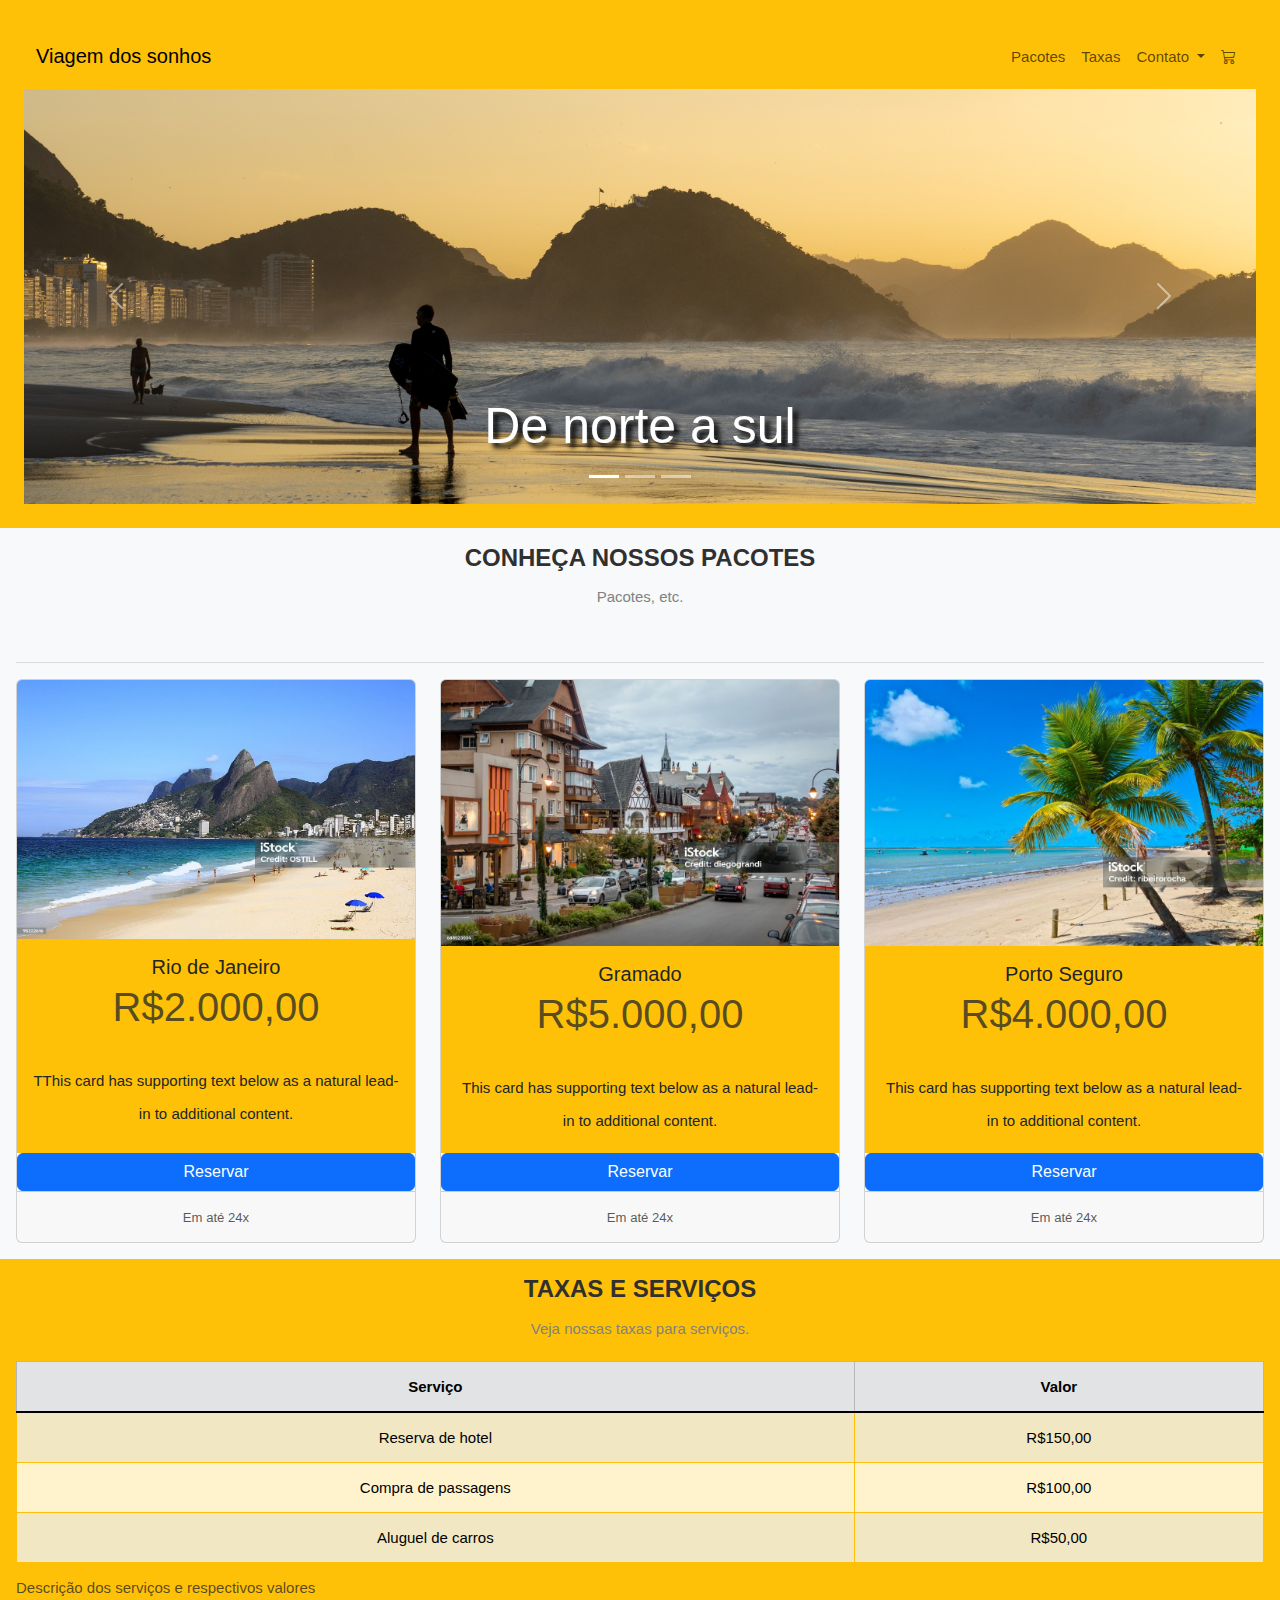
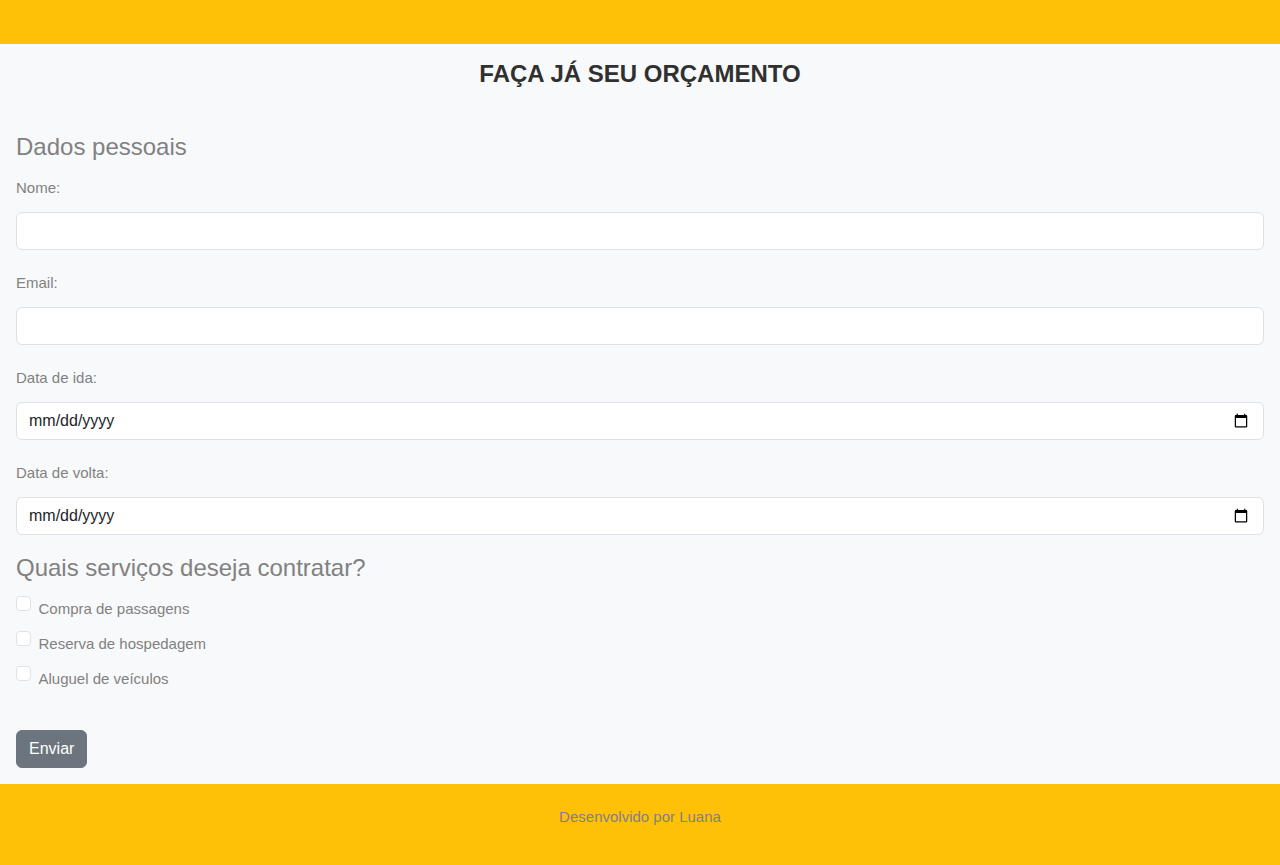
==== ViagemDosSonhos/index.html @ 876b3a31 "Alteracao de imagens devido a alteracao do nome da pasta imagens" ====
<!DOCTYPE html>
<html lang="pt-br">

<head>
    <meta charset="UTF-8">
    <meta name="viewport" content="width=device-width, initial-scale=1.0">
    <title>Viagem dos Sonhos</title>

    <!--Link para o Bootstrap-->
    <link href="https://cdn.jsdelivr.net/npm/bootstrap@5.3.3/dist/css/bootstrap.min.css" rel="stylesheet"
        integrity="sha384-QWTKZyjpPEjISv5WaRU9OFeRpok6YctnYmDr5pNlyT2bRjXh0JMhjY6hW+ALEwIH" crossorigin="anonymous">
    
    <!--Link para a biblioteca de icones do bootstrap-->
    <link rel="stylesheet" href="https://cdn.jsdelivr.net/npm/bootstrap-icons@1.11.3/font/bootstrap-icons.min.css">

    <!--Link para o CSS-->
    <link rel="stylesheet" href="./style.css"> 
</head>

<body>
    <!--Cabeçalho-->
    <header class="container-fluid p-4 bg-warning text-center">
        <nav class="navbar navbar-expand-lg bg-warning">

            <div class="container-fluid">
                <a class="navbar-brand" href="#">Viagem dos sonhos</a> <!--Classe para logo do site-->

                <!--Botão de navegação para dispositivos menores-->
                <button class="navbar-toggler" type="button" data-bs-toggle="collapse"
                    data-bs-target="#navbarSupportedContent" aria-controls="navbarSupportedContent"
                    aria-expanded="false" aria-label="Toggle navigation">
                    <span class="navbar-toggler-icon"></span>
                </button>

                <!--Lista de itens do menu-->
                <div class="collapse navbar-collapse justify-content-end bg-warning" id="navbarSupportedContent">

                    <ul class="navbar-nav">

                        <li class="nav-item">
                            <a class="nav-link" aria-current="page" href="#">Pacotes</a>
                        </li>

                        <li class="nav-item">
                            <a class="nav-link" href="#">Taxas</a>
                        </li>

                        <!--Dropdown-->
                        <li class="nav-item dropdown">
                            <a class="nav-link dropdown-toggle" href="#" role="button" data-bs-toggle="dropdown"
                                aria-expanded="false">
                                Contato
                            </a>

                            <!--Menu de dropdown-->
                            <ul class="dropdown-menu">
                                <li><a class="dropdown-item" href="#">Action</a></li>
                                <li><a class="dropdown-item" href="#">Another action</a></li>
                                <li>
                                    <hr class="dropdown-divider">
                                </li>
                                <li><a class="dropdown-item" href="#">Something else here</a></li>
                            </ul>
                        </li>
                        <li class="nav-item">
                            <a class="nav-link" href="#">
                                <i class="bi bi-cart3"></i>
                            </a>
                        </li>
                    </ul>
                </div>
            </div>
        </nav>

        <!--Div do carrossel-->
        <div id="carouselExampleCaptions" class="carousel slide">

            <!--Indicadores/Botões de imagem-->
            <div class="carousel-indicators">
                <button type="button" data-bs-target="#carouselExampleCaptions" data-bs-slide-to="0" class="active"
                    aria-current="true" aria-label="Slide 1"></button>
                <button type="button" data-bs-target="#carouselExampleCaptions" data-bs-slide-to="1"
                    aria-label="Slide 2"></button>
                <button type="button" data-bs-target="#carouselExampleCaptions" data-bs-slide-to="2"
                    aria-label="Slide 3"></button>
            </div>

            <!--Conjunto de Divs de imagem-->
            <div class="carousel-inner">

                <!--Imagem 1-->
                <div class="carousel-item">
                    <img src="/Imagens/carousel/praia.jpg" class="d-block w-100" alt="...">
                    <div class="carousel-caption d-none d-md-block">
                        <h5>Entre mares e montanhas</h5>
                    </div>
                </div>

                <!--Imagem 2-->
                <div class="carousel-item active">
                    <img src="/Imagens/carousel/copacabana.jpg" class="d-block w-100" alt="...">
                    <div class="carousel-caption d-none d-md-block">
                        <h5>De norte a sul</h5>
                    </div>
                </div>

                <!--Imagem 3-->
                <div class="carousel-item">
                    <img src="/Imagens/carousel/cascade du herisson france.jpg" class="d-block w-100" alt="...">
                    <div class="carousel-caption d-none d-md-block">
                        <h5>Venha conhecer o Brasil</h5>
                    </div>
                </div>

            </div>

            <!--Botão de navegação direito-->
            <button class="carousel-control-prev" type="button" data-bs-target="#carouselExampleCaptions"
                data-bs-slide="prev">
                <span class="carousel-control-prev-icon" aria-hidden="true"></span>
                <span class="visually-hidden">Previous</span>
            </button>

            <!--Botão de navegação esquerdo-->
            <button class="carousel-control-next" type="button" data-bs-target="#carouselExampleCaptions"
                data-bs-slide="next">
                <span class="carousel-control-next-icon" aria-hidden="true"></span>
                <span class="visually-hidden">Next</span>
            </button>
        </div>

    </header>

    <!--Seção-->
    <section class="container-fluid bg-light text-center p-3">
        <h2>Conheça nossos pacotes</h2>
        <p>
            Pacotes, etc.
            <br><br> <!--Quedra de linha-->

            <a href="https://www.lipsum.com/"></a>
            <hr> <!--Linha contínua-->
        </p>

        <!--Classe do Bootstrap que determina uma linha-->
        <div class="row row-cols-1 row-cols-md-3 g-4"> 
            
            <!--Coluna 1-->
            <div class="col">
                <!--Cartão 1-->
                <div class="card h-100 ">
                    <!--Imagem do cartão-->
                    <img src="/Imagens/rio-de-janeiro.jpg" class="card-img-top" alt="...">
                    <!--Corpo do cartão-->
                    <div class="card-body bg-warning">
                        <h5 class="card-title">Rio de Janeiro</h5>
                        <h1 class="card-subtitle text-muted">R$2.000,00</h1>
                        <br>
                        <p class="card-text">TThis card has supporting text below as a natural lead-in to additional content.</p>
                    </div>

                    <!--Botão de reserva-->
                    <!--Link para modal-->
                    <a href="#" class="btn btn-primary" data-bs-toggle="modal" data-bs-target="#exampleModal">Reservar</a>

                    <!--Rodapé do cartão-->
                    <div class="card-footer">
                        <small class="text-body-secondary">Em até 24x</small>
                    </div>
                </div>
            </div>

            <!--Coluna 2-->
            <div class="col">
                <!--Cartão 2-->
                <div class="card h-100 ">
                    <!--Imagem do cartão-->
                    <img src="/Imagens/gramado.jpg" class="card-img-top" alt="...">
                    <!--Corpo do cartão-->
                    <div class="card-body bg-warning">
                        <h5 class="card-title">Gramado</h5>
                        <h1 class="card-subtitle text-muted">R$5.000,00</h1>
                        <br>
                        <p class="card-text">This card has supporting text below as a natural lead-in to additional content.</p>
                    </div>

                    <!--Botão de reserva-->
                    <!--Link para modal-->
                    <a href="#" class="btn btn-primary" data-bs-toggle="modal" data-bs-target="#exampleModal">Reservar</a>

                    <!--Rodapé do cartão-->
                    <div class="card-footer">
                        <small class="text-body-secondary">Em até 24x</small>
                    </div>
                </div>
            </div>

            <!--Coluna 3-->
            <div class="col">
                <!--Cartão 3-->
                <div class="card h-100">
                    <!--Imagem do cartão-->
                    <img src="/Imagens/porto-seguro.jpg" class="card-img-top" alt="...">
                    <!--Corpo do cartão-->
                    <div class="card-body  bg-warning">
                        <h5 class="card-title">Porto Seguro</h5>
                        <h1 class="card-subtitle text-muted">R$4.000,00</h1>
                        <br>
                        <p class="card-text">This card has supporting text below as a natural lead-in to additional content.</p>
                    </div>

                     <!--Botão de reserva-->
                     <!--Link para modal-->
                     <a href="" class="btn btn-primary" data-bs-toggle="modal" data-bs-target="#exampleModal">Reservar</a>

                     <!--Rodapé do cartão-->
                     <div class="card-footer">
                         <small class="text-body-secondary">Em até 24x</small>
                     </div>
                </div>
            </div>
        </div>


        <!--
        <div class="videos">
            
            Vídeo 1
            <video controls>
                <source src="./videos/gramado.mp4" type="video/mp4">
                Seu navegador não suporta o formato do vídeo.
            </video>
            <br>

           Vídeo 2
            <video controls>
                <source src="./videos/rio-de-janeiro.mp4" type="video/mp4">
                Seu navegador não suporta o formato do vídeo.
            </video>
        </div>
        -->


    </section>

    <!--Seção 2-->
    <section class="container-fluid bg-warning text-center p-3">

        <h2>Taxas e Serviços</h2>
        <p>Veja nossas taxas para serviços.</p>

        <!--Cria uma tabela-->
        <table class="table table-warning table-striped table-hover table-bordered border-warning">
            <caption>Descrição dos serviços e respectivos valores</caption>

            <!--Cabeçalho da tabela-->
            <thead class="table-secondary">

                <tr> <!--Cria novas linhas-->
                    <th>Serviço</th> <!--Deixa centralizado e em negrito-->
                    <th>Valor</th>
                </tr>
            </thead>

            <!--Corpo da tabela/Conteúdo-->
            <tbody class="table-group-divider">
                <tr>
                    <td>Reserva de hotel</td><!--Cria novas células-->
                    <td>R$150,00</td> <!--O número de células precisa ser igual em cada linha-->
                </tr>

                <tr>
                    <td>Compra de passagens</td>
                    <td>R$100,00</td>
                </tr>

                <tr>
                    <td>Aluguel de carros</td>
                    <td>R$50,00</td>
                </tr>
            </tbody>
        </table>
    </section>

    <!--Seção 3-->
    <section class="container-fluid bg-light p-3">

        <h2 class="text-center">Faça já seu orçamento</h2>

        <!--Tag de formulário-->
        <form method="GET" action="">

            <!--Fomulário - Dados pessoais -->
            <fieldset> <br>
                <legend>Dados pessoais</legend>

                <!--Div campo nome-->
                <div class="mb-3">
                    <label class="form-label" for="nome">
                        Nome:
                    </label>
                    <input type="text" class="form-control" required name="nome" id="nome">
                </div>

                <!--Div campo email-->
                <div class="mb-3">
                    <label class="form-label" for="email">
                        Email:
                    </label>
                    <input type="email" class="form-control" name="email" id="email">
                </div>

                <!--Div campo data ida-->
                <div class="mb-3">
                    <label class="form-label" for="dataIda">
                        Data de ida:
                    </label>
                    <input type="date" class="form-control" name="dataIda" id="dataIda">
                </div>

                <!--Div data volta-->
                <div class="mb-3">
                    <label class="form-label" for="dataVolta">
                        Data de volta:
                    </label>
                    <input type="date" class="form-control" name="dataVolta" id="dataVolta">
                </div>

            </fieldset>

            <!--Fomulário - Serviços -->
            <fieldset>
                <legend>Quais serviços deseja contratar?</legend>

                <!--Div compra passagens-->
                <div class="form-check">
                    <input type="checkbox" class="form-check-input" name="passagens" value="Passagens"
                        id="compraPassagens">
                    <label class="form-check-label" for="compraPassagens">
                        Compra de passagens
                    </label>
                </div>

                <!--Div reserva hospedagem-->
                <div class="form-check">
                    <input type="checkbox" class="form-check-input" name="hospedagem" value="Hospedagem"
                        id="reservHospe">
                    <label class="form-check-label" for="reservHospe">
                        Reserva de hospedagem
                    </label>
                </div>

                <!--Div aluguel veiculos-->
                <div class="form-check">
                    <input type="checkbox" class="form-check-input" name="veiculo" value="Veiculo" id="aluVeiculo">
                    <label class="form-check-label" for="aluVeiculo">
                        Aluguel de veículos
                    </label>
                </div>

            </fieldset>
            <br>

            <button class="btn btn-secondary">Enviar</button>

        </form>
    </section>

    <!--Rodapé-->
    <footer class="container-fluid bg-warning p-3 text-center">
        <p>Desenvolvido por Luana</p>
    </footer>

    <script src="https://cdn.jsdelivr.net/npm/bootstrap@5.3.3/dist/js/bootstrap.bundle.min.js"
        integrity="sha384-YvpcrYf0tY3lHB60NNkmXc5s9fDVZLESaAA55NDzOxhy9GkcIdslK1eN7N6jIeHz"
        crossorigin="anonymous"></script>
</body>
  
  <!-- Modal -->
  <div class="modal fade" id="exampleModal" tabindex="-1" aria-labelledby="exampleModalLabel" aria-hidden="true">
    <div class="modal-dialog">
      <div class="modal-content">
        <div class="modal-header">
          <h1 class="modal-title fs-5 " id="exampleModalLabel">Suas compras</h1>
          <button type="button" class="btn-close" data-bs-dismiss="modal" aria-label="Close"></button>
        </div>
        <div class="modal-body">
          Produto adicionado ao carrinho!
        </div>
        <div class="modal-footer">
          <button type="button" class="btn btn-primary" data-bs-dismiss="modal">Continuar comprando</button>
          <a href="checkout.html" type="button" class="btn btn-success">Finalizar compra</a>
        </div>
      </div>
    </div>
  </div>

</html>
---- ViagemDosSonhos/style.css ----
body{
    font-weight: 400;
    font-family: Lato, Helvetica, sans-serif;
    font-size: 15px;
    line-height: 2.2em;
    color: #818181;
    margin: 0;
}

header p{
    color: #ffffff;
    font-weight: 600;
    padding: 5px;
}

h2{
    font-size: 24px;
    text-transform: uppercase;
    color: #303030;
    font-weight: 600;
}

.carousel-caption h5{
    font-size: 50px;
    color: #ffffff;
    text-shadow: 5px 5px 5px black;
}
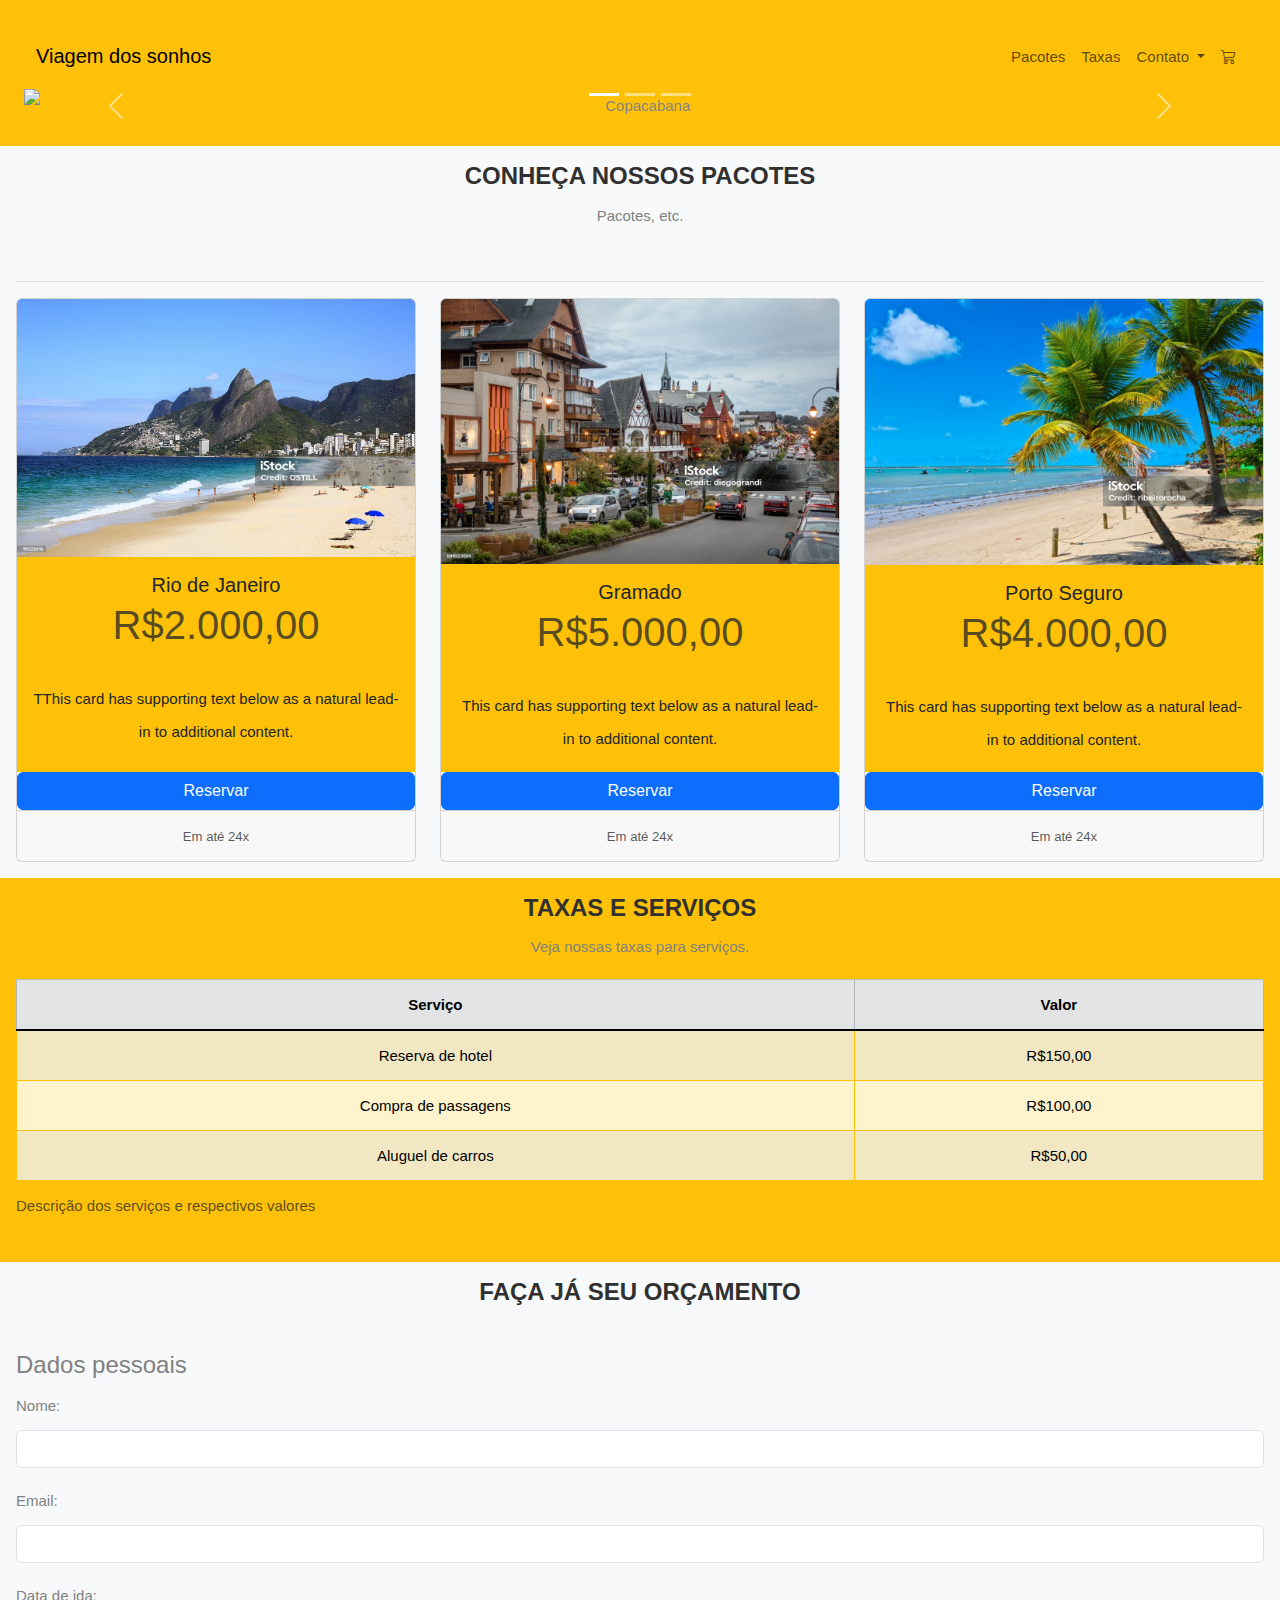
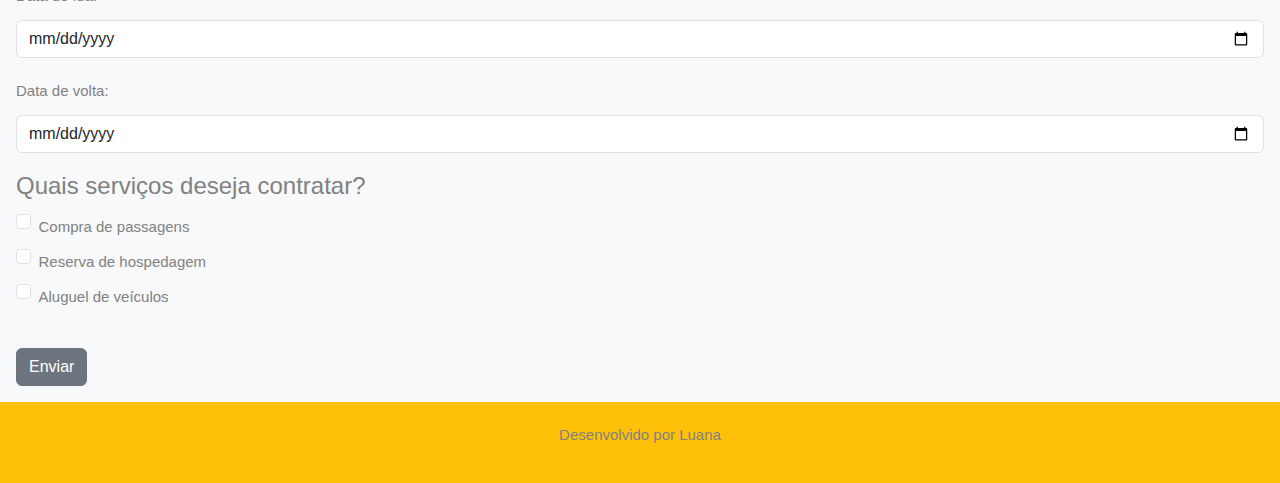
==== commit 0ce4bf41: "nova tentativa de correcao das imagens" ====
--- a/ViagemDosSonhos/index.html
+++ b/ViagemDosSonhos/index.html
@@ -90,7 +90,7 @@
 
                 <!--Imagem 1-->
                 <div class="carousel-item">
-                    <img src="/Imagens/carousel/praia.jpg" class="d-block w-100" alt="...">
+                    <img src="./Imagens/carousel/praia.jpg" class="d-block w-100" alt="Praia">
                     <div class="carousel-caption d-none d-md-block">
                         <h5>Entre mares e montanhas</h5>
                     </div>
@@ -98,7 +98,7 @@
 
                 <!--Imagem 2-->
                 <div class="carousel-item active">
-                    <img src="/Imagens/carousel/copacabana.jpg" class="d-block w-100" alt="...">
+                    <img src="./Imagens/carousel/copacabana.jpg" class="d-block w-100" alt="Copacabana">
                     <div class="carousel-caption d-none d-md-block">
                         <h5>De norte a sul</h5>
                     </div>
@@ -106,7 +106,7 @@
 
                 <!--Imagem 3-->
                 <div class="carousel-item">
-                    <img src="/Imagens/carousel/cascade du herisson france.jpg" class="d-block w-100" alt="...">
+                    <img src="./Imagens/carousel/cascade du herisson france.jpg" class="d-block w-100" alt="Cascata">
                     <div class="carousel-caption d-none d-md-block">
                         <h5>Venha conhecer o Brasil</h5>
                     </div>
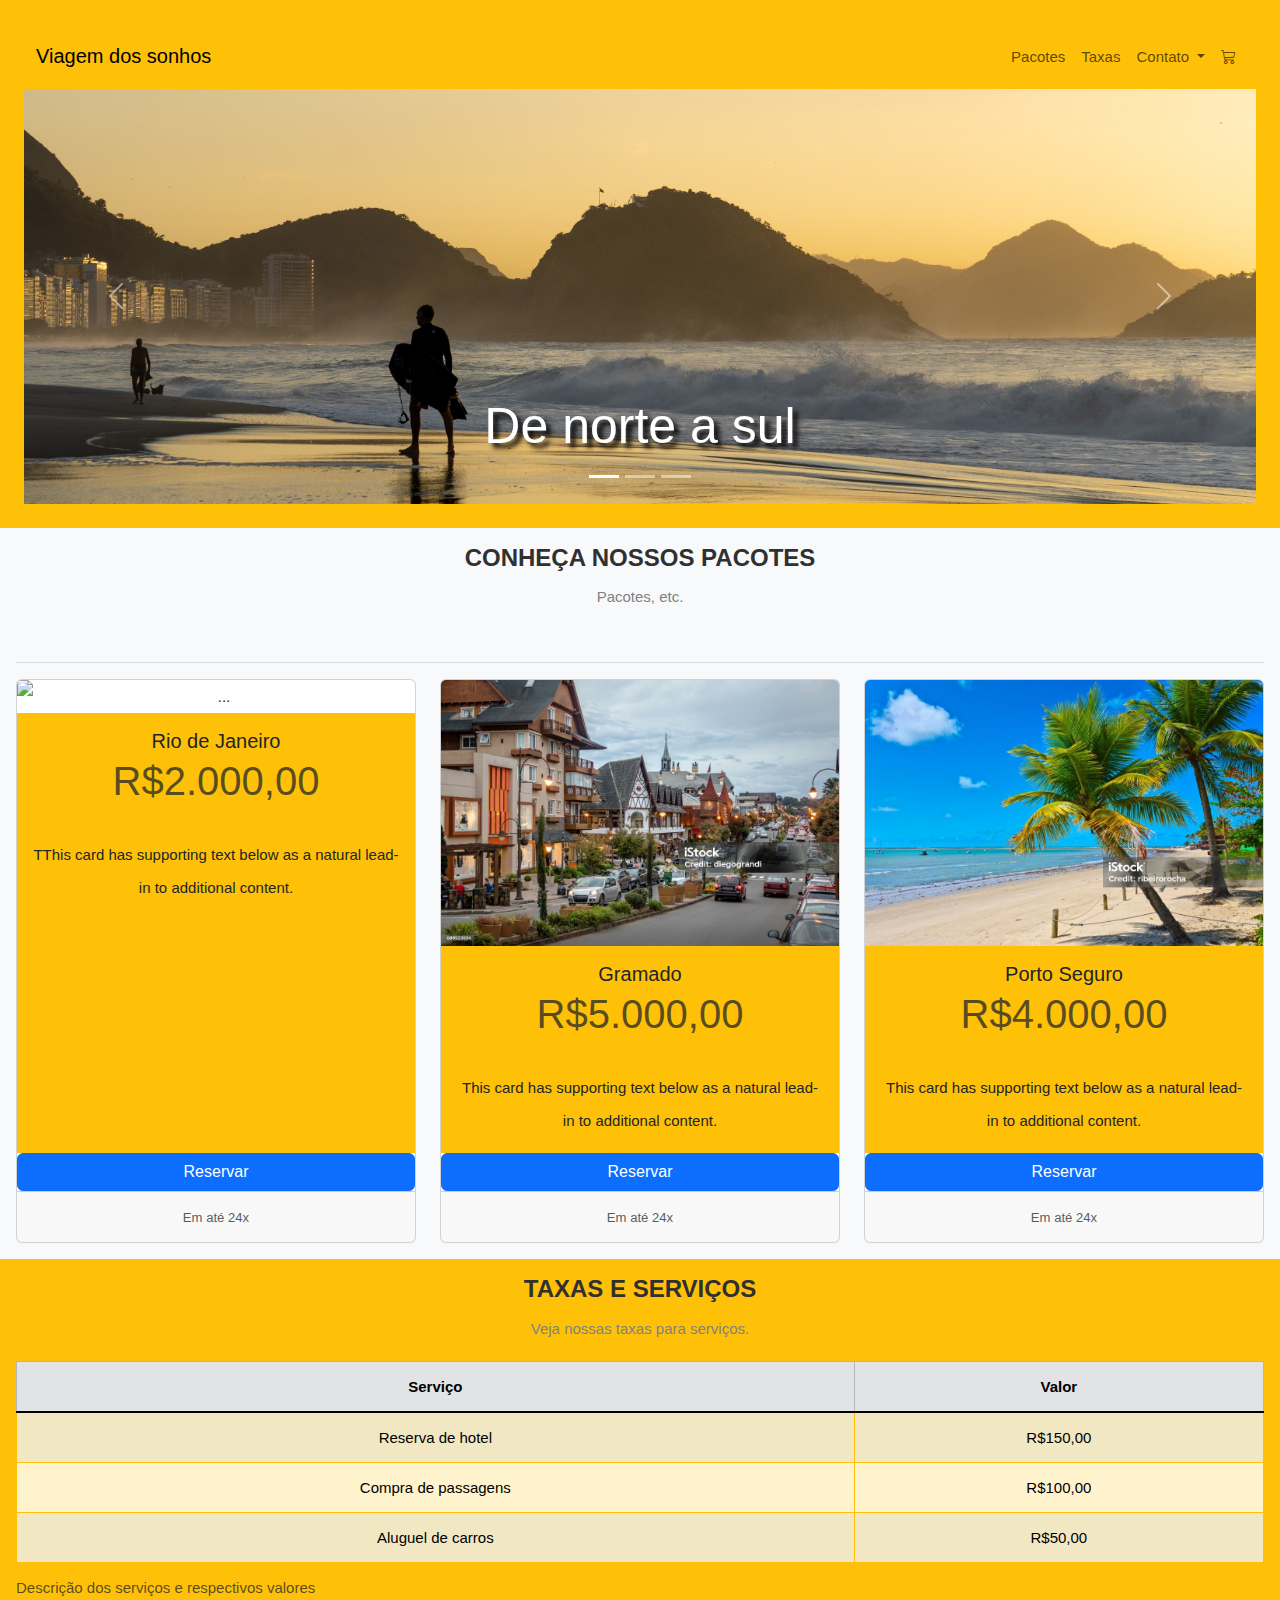
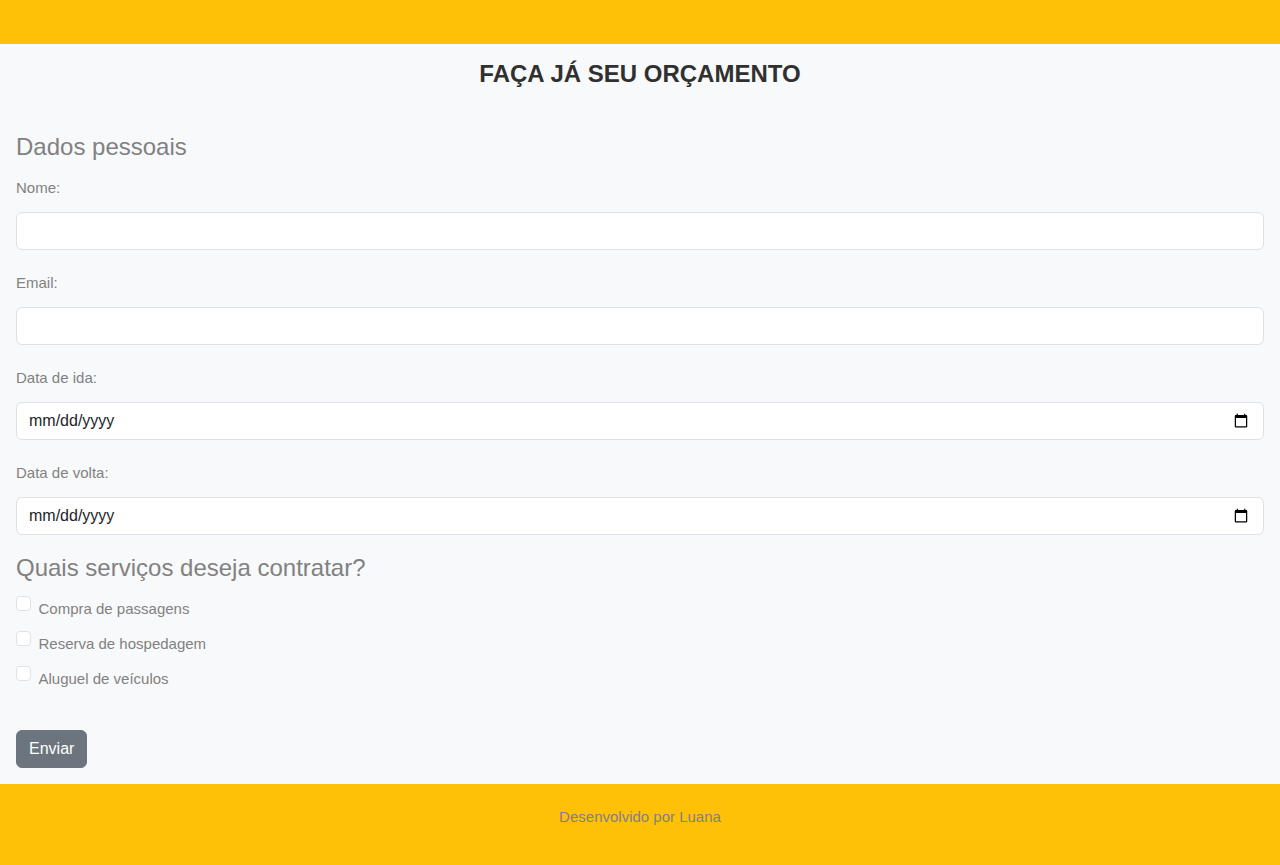
==== commit e33b7d2f: "teste 2 insercao de imagem" ====
--- a/ViagemDosSonhos/index.html
+++ b/ViagemDosSonhos/index.html
@@ -98,7 +98,7 @@
 
                 <!--Imagem 2-->
                 <div class="carousel-item active">
-                    <img src="./Imagens/carousel/copacabana.jpg" class="d-block w-100" alt="Copacabana">
+                    <img src="/Imagens/carousel/copacabana.jpg" class="d-block w-100" alt="Copacabana">
                     <div class="carousel-caption d-none d-md-block">
                         <h5>De norte a sul</h5>
                     </div>
@@ -106,7 +106,7 @@
 
                 <!--Imagem 3-->
                 <div class="carousel-item">
-                    <img src="./Imagens/carousel/cascade du herisson france.jpg" class="d-block w-100" alt="Cascata">
+                    <img src="Imagens/carousel/cascade du herisson france.jpg" class="d-block w-100" alt="Cascata">
                     <div class="carousel-caption d-none d-md-block">
                         <h5>Venha conhecer o Brasil</h5>
                     </div>
@@ -150,7 +150,7 @@
                 <!--Cartão 1-->
                 <div class="card h-100 ">
                     <!--Imagem do cartão-->
-                    <img src="/Imagens/rio-de-janeiro.jpg" class="card-img-top" alt="...">
+                    <img src="Imagens/rio-de-janeiro.jpg" class="card-img-top" alt="...">
                     <!--Corpo do cartão-->
                     <div class="card-body bg-warning">
                         <h5 class="card-title">Rio de Janeiro</h5>
